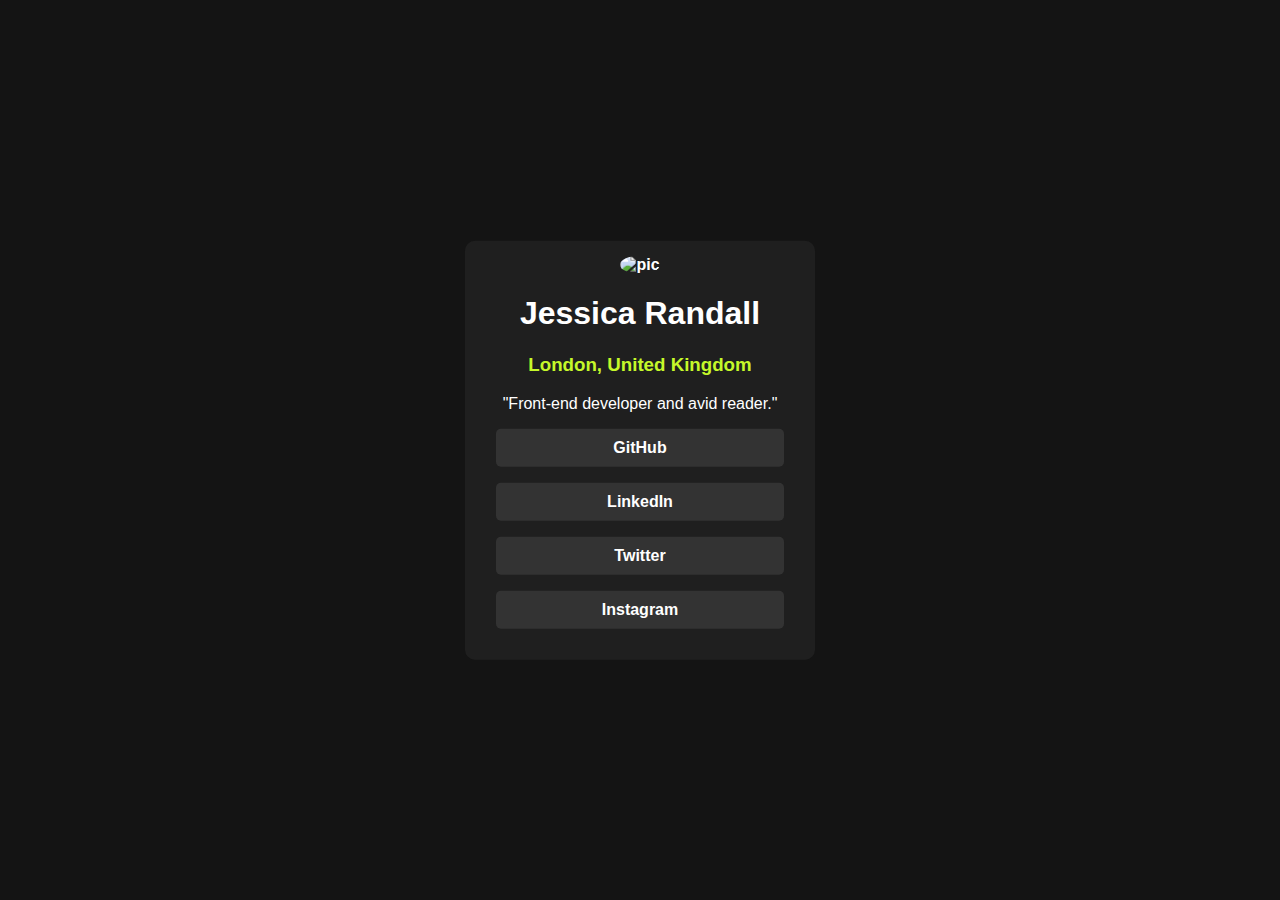
==== index.html @ de756326 "Add files via upload" ====
<!DOCTYPE html>
<html lang="en">
<head>
  <meta charset="UTF-8">
  <meta name="viewport" content="width=device-width, initial-scale=1.0"> <!-- displays site properly based on user's device -->

  <link rel="icon" type="image/png" sizes="32x32" href="./assets/images/favicon-32x32.png">
  
  <title>Social links profile</title>
  <link rel="stylesheet" href="styles.css">

  <!-- Feel free to remove these styles or customise in your own stylesheet 👍 -->
  <style>
    .attribution { font-size: 11px; text-align: center; }
    .attribution a { color: hsl(228, 45%, 44%); }
  </style>
</head>
<body>
    <div class="container">
        <img src="./assets/images/avatar-jessica.jpeg" alt="pic">
        <div class="info">
          <h1>Jessica Randall</h1>
          <h3>London, United Kingdom</h3>
        </div>
        <p>"Front-end developer and avid reader."</p>
        <div class="button-container">
          <a href="https://github.com/">GitHub</a>
          <a href="https://linkedin.com/">LinkedIn</a>
          <a href="https://twitter.com/">Twitter</a>
          <a href="https://instagram.com/">Instagram</a>
        </div>
    </div>
  
  <!-- <div class="attribution">
    Challenge by <a href="https://www.frontendmentor.io?ref=challenge" target="_blank">Frontend Mentor</a>. 
    Coded by <a href="#">Your Name Here</a>.
  </div> -->
</body>
</html>
---- styles.css ----
body{
    margin: 0;
    padding: 0;
    box-sizing: border-box;
    font-family: 'Inter' , sans-serif;
    font-weight: 800;
    background-color: hsl(0, 0%, 8%);
    color: hsl(0, 0%, 100%);
}

.container{
    background-color: hsl(0, 0%, 12%);
    /* border: 5px solid; */
    border-radius: 10px;
    position: absolute;
    top: 50%;
    left: 50%;
    transform: translate(-50%, -50%);
    padding: 15px;
    text-align: center;
    width: 25%;
}

.container img{
    width: 90px;
    height: 90px;
    border-radius: 50%;
}

.container p{
    font-weight: 400;
}

.info h3{
    color: hsl(75, 94%, 57%) ;
}

.button-container a{
    font-size: 16px;
    font-weight: 600;
    background-color: hsl(0, 0%, 20%);
    border-radius: 5px;
    display: block;
    padding: 10px;
    margin: 1rem;
    text-decoration: none;
    color: hsl(0, 0%, 100%);;
}

a:hover{
    color:hsl(0, 0%, 12%);
    background-color: hsl(75, 94%, 57%) ;
}

@media (max-width: 375px) {

    body{
        margin: 0;
        padding: 0;
        box-sizing: border-box;
        font-family: 'Inter' , sans-serif;
        font-weight: 800;
        background-color: hsl(0, 0%, 8%);
        color: hsl(0, 0%, 100%);
        font-size: 0.7rem;
    }
    
    .container{
        font-size: 0.9rem;
        background-color: hsl(0, 0%, 12%);
        /* border: 5px solid; */
        border-radius: 10px;
        position: absolute;
        top: 50%;
        left: 50%;
        width: max-content;
        transform: translate(-50%, -50%);
        padding: 15px;
        text-align: center;
    }
    
}

@media (max-width: 425px) {
    body{
        margin: 0;
        padding: 0;
        box-sizing: border-box;
        font-family: 'Inter' , sans-serif;
        font-weight: 800;
        background-color: hsl(0, 0%, 8%);
        color: hsl(0, 0%, 100%);
        font-size: 0.7rem;
    }
    
    .container{
        font-size: 1.1rem;
        background-color: hsl(0, 0%, 12%);
        /* border: 5px solid; */
        border-radius: 10px;
        position: absolute;
        top: 50%;
        left: 50%;
        width: max-content;
        transform: translate(-50%, -50%);
        padding: 15px;
        text-align: center;
    }
}

@media (min-width: 1440px) {

    body{
        margin: 0;
        padding: 0;
        box-sizing: border-box;
        font-family: 'Inter' , sans-serif;
        font-weight: 800;
        background-color: hsl(0, 0%, 8%);
        color: hsl(0, 0%, 100%);
    }
    
    .container{
        background-color: hsl(0, 0%, 12%);
        /* border: 5px solid; */
        border-radius: 10px;
        position: absolute;
        top: 50%;
        left: 50%;
        transform: translate(-50%, -50%);
        padding: 15px;
        text-align: center;
    }
}
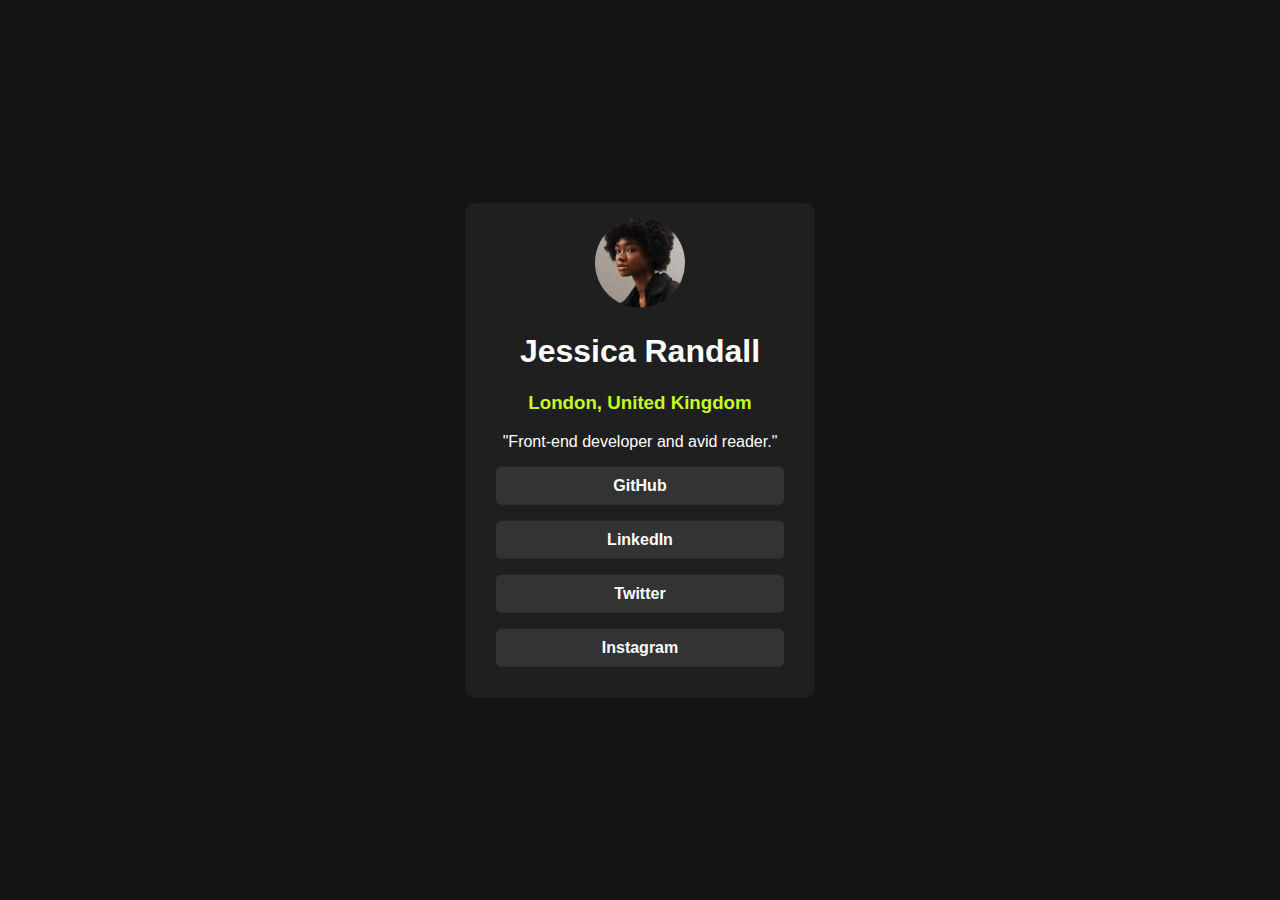
==== commit e1319023: "Update index.html" ====
--- a/index.html
+++ b/index.html
@@ -4,7 +4,7 @@
   <meta charset="UTF-8">
   <meta name="viewport" content="width=device-width, initial-scale=1.0"> <!-- displays site properly based on user's device -->
 
-  <link rel="icon" type="image/png" sizes="32x32" href="./assets/images/favicon-32x32.png">
+  <link rel="icon" type="image/png" sizes="32x32" href="./assets/favicon-32x32.png">
   
   <title>Social links profile</title>
   <link rel="stylesheet" href="styles.css">
@@ -17,7 +17,7 @@
 </head>
 <body>
     <div class="container">
-        <img src="./assets/images/avatar-jessica.jpeg" alt="pic">
+        <img src="./assets/avatar-jessica.jpeg" alt="pic">
         <div class="info">
           <h1>Jessica Randall</h1>
           <h3>London, United Kingdom</h3>
@@ -36,4 +36,4 @@
     Coded by <a href="#">Your Name Here</a>.
   </div> -->
 </body>
-</html>+</html>
